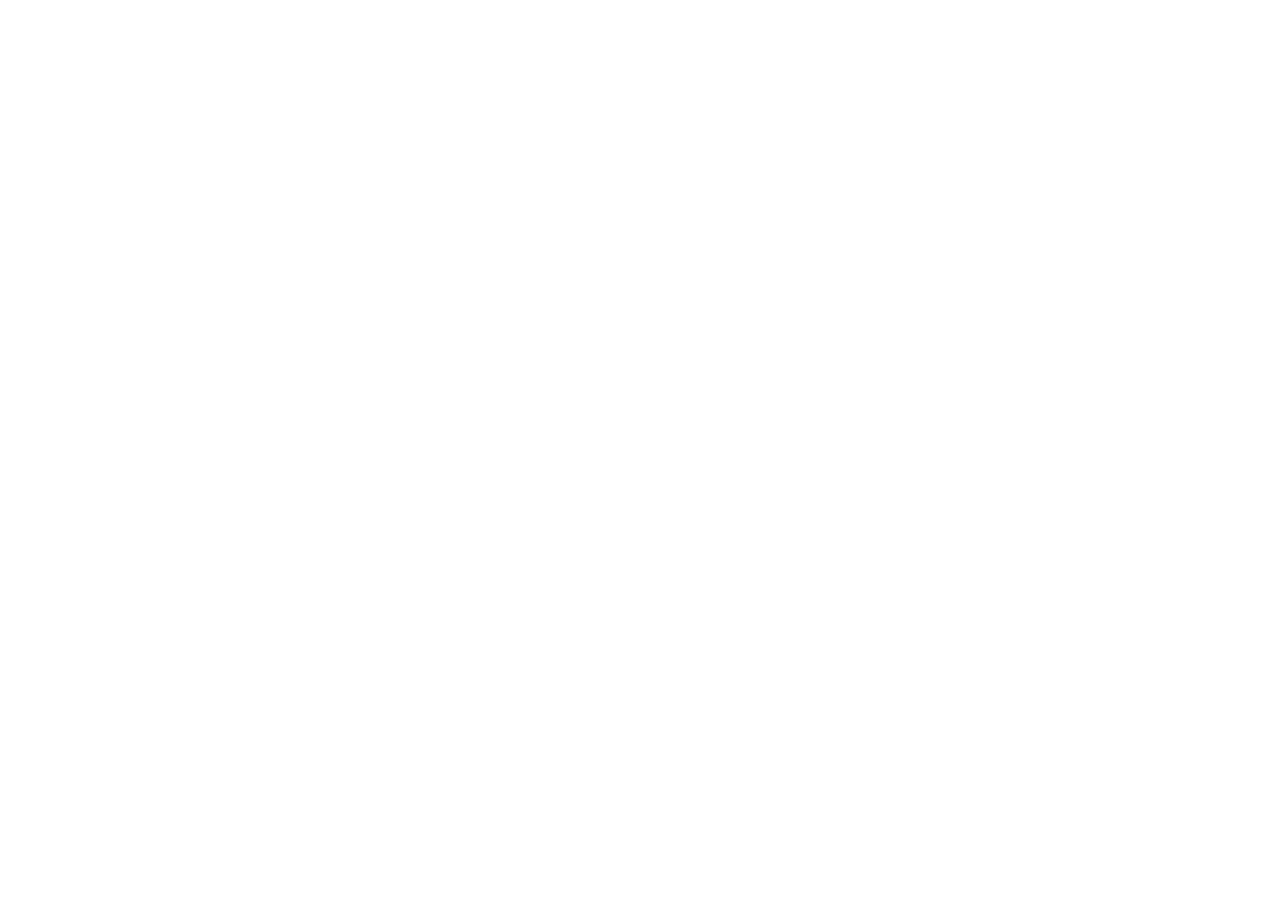
==== index.html @ 19496466 "First commit" ====
<!DOCTYPE html>
<html lang="en">
<head>
    <meta charset="UTF-8">
    <meta name="viewport" content="width=device-width, initial-scale=1.0">
    <title>Emoji Game</title>
</head>
<body>
    
</body>
</html>
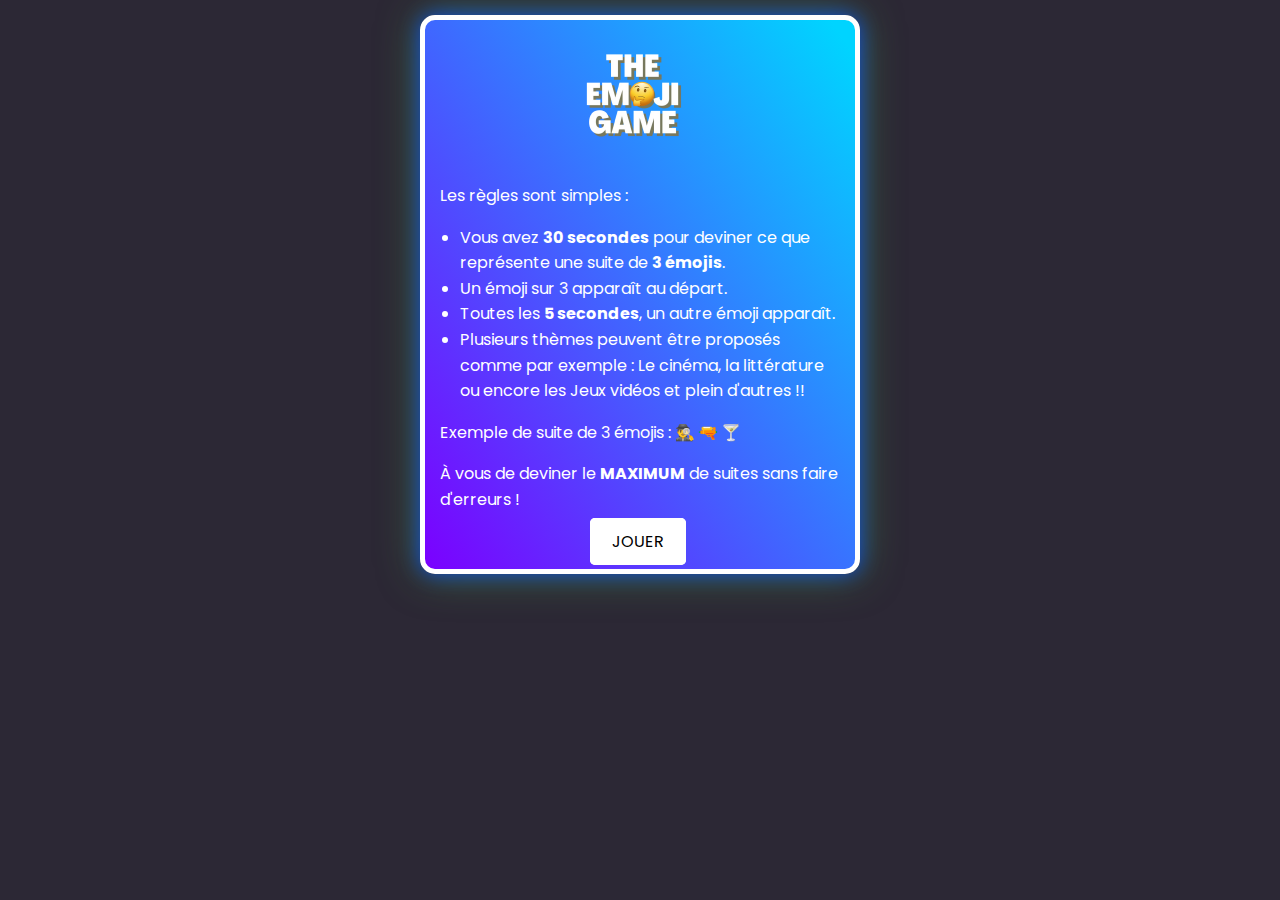
==== commit 8364bdb1: "Add files via upload" ====
--- a/index.html
+++ b/index.html
@@ -1,11 +1,26 @@
-<!DOCTYPE html>
-<html lang="en">
-<head>
-    <meta charset="UTF-8">
-    <meta name="viewport" content="width=device-width, initial-scale=1.0">
-    <title>Emoji Game</title>
-</head>
-<body>
-    
-</body>
+<!DOCTYPE html>
+<html lang="fr">
+<head>
+    <meta charset="UTF-8">
+    <meta name="viewport" content="width=device-width, initial-scale=1.0">
+    <title>Emoji Game</title>
+    <link rel="stylesheet" href="styles.css">
+</head>
+<body>
+    <div class="rules_card">
+        
+        <img src="data/logo.png">
+        <p>Les règles sont simples :</p>
+        <ul>
+            <li>Vous avez <strong>30 secondes</strong> pour deviner ce que représente une suite de <strong>3 émojis</strong>.</li>
+            <li>Un émoji sur 3 apparaît au départ.</li>
+            <li>Toutes les <strong>5 secondes</strong>, un autre émoji apparaît.</li>
+            <li>Plusieurs thèmes peuvent être proposés comme par exemple : Le cinéma, la littérature ou encore les Jeux vidéos et plein d'autres !!</li>
+        </ul>
+        <p>Exemple de suite de 3 émojis : <strong>🕵️‍♂️ 🔫 🍸</strong></p>
+        <p>À vous de deviner le <strong>MAXIMUM</strong> de suites sans faire d'erreurs !</p>
+        <a href="jeu.html" class="play_button">JOUER</a>
+    </div>
+    <script src="script.js"></script>
+</body>
 </html>--- a/styles.css
+++ b/styles.css
@@ -0,0 +1,160 @@
+@import url('https://fonts.googleapis.com/css2?family=Poppins:ital,wght@0,100;0,200;0,300;0,400;0,500;0,600;0,700;0,800;0,900;1,100;1,200;1,300;1,400;1,500;1,600;1,700;1,800;1,900&display=swap');
+body {
+    font-family: 'Poppins';
+    background-color: rgb(44, 40, 53);
+}
+
+/* PAGE D'ACCUEIL AVEC REGLES */
+.rules_card {
+    background: rgb(123,0,255);
+    background: linear-gradient(55deg, rgba(123,0,255,1) 0%, rgba(0,212,255,1) 97%);
+    border: 5px solid #ffffff; /* Bordure verte */
+    border-radius: 15px; /* Bords arrondis */
+    padding: 15px; /* Espacement interne */
+    max-width: 400px; /* Largeur maximale de la carte */
+    margin: 15px auto; /* Centrer la carte horizontalement */
+    box-shadow: 0 0 20px rgba(4, 66, 255, 0.8), 0 0 40px rgba(76, 175, 80, 0.6); /* Ombre néon */
+}
+
+.rules_card h1 {
+    color: #4c57af; /* Couleur du titre */
+    text-align: center; /* Centrer le titre */
+}
+
+.rules_card h2 {
+    color: #333; /* Couleur du sous-titre */
+    text-align: center; /* Centrer le sous-titre */
+}
+
+.rules_card p, .rules_card ul {
+    color: #ffffff; /* Couleur du texte */
+    line-height: 1.6; /* Hauteur de ligne pour une meilleure lisibilité */
+}
+
+.rules_card ul {
+    list-style-type: disc; /* Style de liste */
+    padding-left: 20px; /* Espacement à gauche pour la liste */
+}
+
+.rules_card img {
+    width: 125px;
+    margin-left: 130px;
+}
+
+.play_button {
+    font-family: 'Poppins';
+    background-color: #ffffff; /* Couleur de fond du bouton */
+    color: rgb(0, 0, 0); /* Couleur du texte du bouton */
+    border: 2px solid white; /* Pas de bordure */
+    border-radius: 5px; /* Bords arrondis */
+    padding: 10px 20px; /* Espacement interne du bouton */
+    font-size: 16px; /* Taille de la police */
+    cursor: pointer; /* Curseur en forme de main au survol */
+    margin-top: 20px; /* Espacement au-dessus du bouton */
+    transition: background-color 0.5s; /* Transition pour l'effet de survol */
+    text-decoration: none;
+    margin-left: 150px;
+}
+
+/* Page de jeu ! */
+
+.card {
+    background: rgb(76, 0, 255);
+    border: 5px solid #ffffff; /* Bordure verte */
+    border-radius: 15px; /* Bords arrondis */
+    padding: 15px; /* Espacement interne */
+    max-width: 400px; /* Largeur maximale de la carte */
+    margin: 15px auto; /* Centrer la carte horizontalement */
+    box-shadow: 0 0 20px rgba(4, 66, 255, 0.8), 0 0 40px rgba(76, 175, 80, 0.6); /* Ombre néon */
+    margin-top: 150px;
+}
+
+.game_container {
+    display: flex; /* Utiliser Flexbox */
+    flex-direction: column; /* Disposition en colonne */
+    justify-content: center; /* Centrer verticalement */
+    align-items: center; /* Centrer horizontalement */
+    height: 100%; /* Prendre toute la hauteur de la page */
+}
+
+.emoji_display {
+    font-size: 48px; /* Taille des émojis */
+    margin-bottom: 20px; /* Espacement en bas */
+}
+
+.input_container {
+    margin-bottom: 20px; /* Espacement en bas */
+}
+
+.input_guess {
+    padding: 10px; /* Espacement interne */
+    font-size: 16px; /* Taille de la police */
+    border: none; /* Pas de bordure */
+    border-radius: 5px; /* Bords arrondis */
+}
+
+.submit_button {
+    background-color: #0000ab; /* Couleur de fond du bouton */
+    color: white; /* Couleur du texte du bouton */
+    border: none; /* Pas de bordure */
+    border-radius: 5px; /* Bords arrondis */
+    padding: 10px 20px; /* Espacement interne du bouton */
+    font-size: 16px; /* Taille de la police */
+    cursor: pointer; /* Curseur en forme de main au survol */
+    transition: background-color 0.3s; /* Transition pour l'effet de survol */
+}
+
+.submit_button:hover {
+    background-color: #000071; /* Couleur de fond au survol */
+}
+
+.result {
+    margin-top: 20px; /* Espacement en haut */
+    font-size: 20px; /* Taille de la police pour le résultat */
+}
+
+.game-message {
+    text-align: center;
+    margin-top: 10px;
+    height: 30px;
+    font-weight: bold;
+}
+.game-message.error {
+    color: #d9534f;
+    animation: shake 0.5s;
+}
+.game-message.success {
+    color: #5cb85c;
+}
+.game-message.info {
+    color: #5bc0de;
+}
+@keyframes shake {
+    0%, 100% { transform: translateX(0); }
+    10%, 30%, 50%, 70%, 90% { transform: translateX(-5px); }
+    20%, 40%, 60%, 80% { transform: translateX(5px); }
+}
+.game-over-container {
+    text-align: center;
+    padding: 20px;
+}
+.game-over-details h3 {
+    color: #d9534f;
+    margin-bottom: 15px;
+}
+.game-over-details p {
+    font-size: 18px;
+    margin-bottom: 15px;
+}
+#restart-game {
+    padding: 10px 20px;
+    background-color: #5cb85c;
+    color: white;
+    border: none;
+    border-radius: 5px;
+    cursor: pointer;
+    transition: background-color 0.3s ease;
+}
+#restart-game:hover {
+    background-color: #4cae4c;
+}